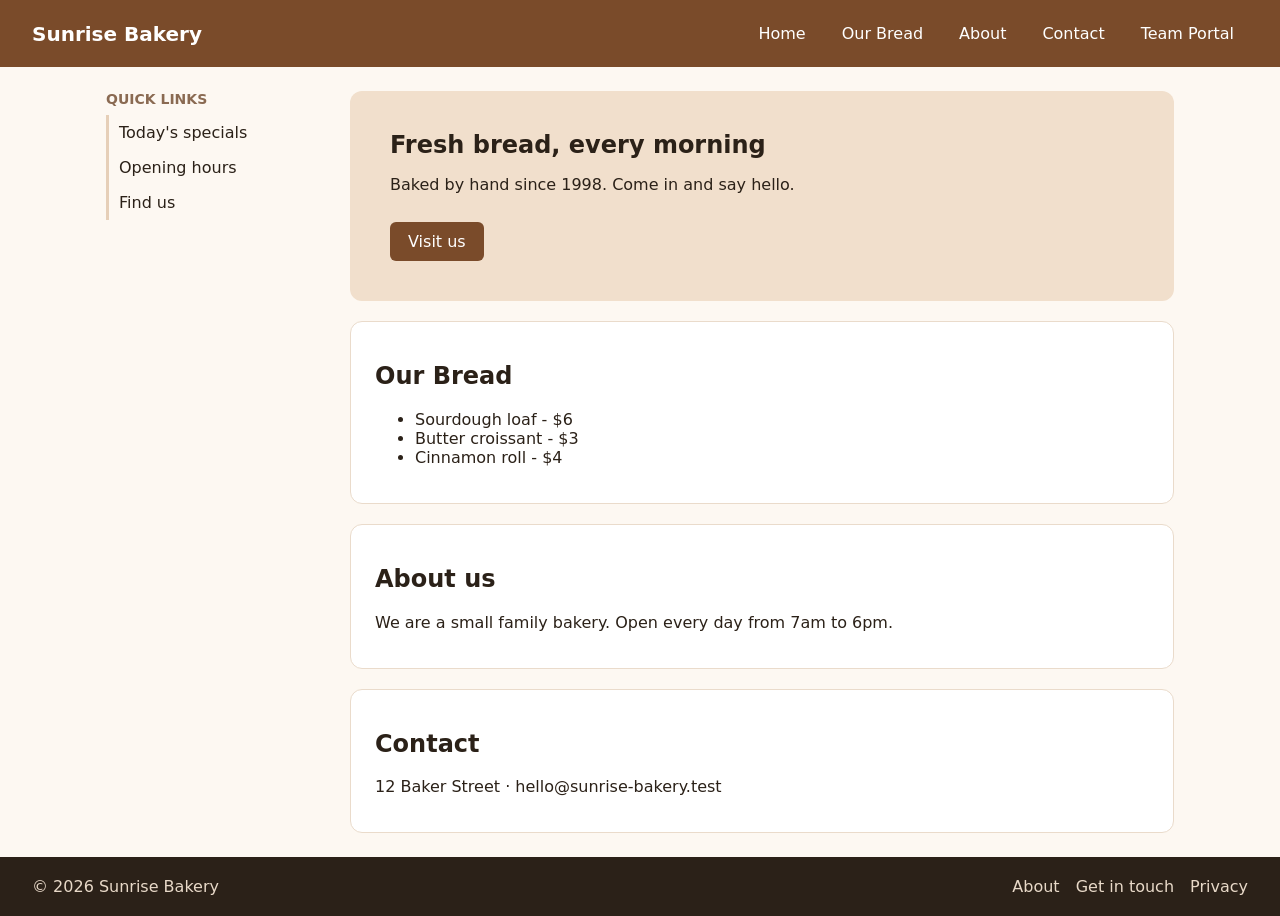
==== index.html @ 13c021a7 "Add Team Portal link to the top menu" ====
<!doctype html>
<html lang="en">
<head>
  <meta charset="utf-8">
  <meta name="viewport" content="width=device-width, initial-scale=1">
  <title>Sunrise Bakery</title>
  <link rel="stylesheet" href="styles.css">
</head>
<body>
  <header class="site-header">
    <a class="logo" href="/">Sunrise Bakery</a>
    <nav class="main-nav">
      <ul>
        <li class="nav-item"><a href="/">Home</a></li>
        <li class="nav-item"><a href="#menu">Our Bread</a></li>
        <li class="nav-item"><a href="#about">About</a></li>
        <li class="nav-item"><a href="#contact">Contact</a></li>
        <li class="nav-item"><a href="https://axolo.ai">Team Portal</a></li>
      </ul>
    </nav>
  </header>

  <div class="layout">
    <aside class="sidebar">
      <h3 class="sidebar-title">Quick links</h3>
      <ul class="side-nav">
        <li class="side-item"><a href="#menu">Today's specials</a></li>
        <li class="side-item"><a href="#about">Opening hours</a></li>
        <li class="side-item"><a href="#contact">Find us</a></li>
      </ul>
    </aside>

    <main class="content">
      <section class="hero">
        <h1>Fresh bread, every morning</h1>
        <p>Baked by hand since 1998. Come in and say hello.</p>
        <a class="btn" href="#contact">Visit us</a>
      </section>

      <section id="menu" class="card">
        <h2>Our Bread</h2>
        <ul class="products">
          <li>Sourdough loaf - $6</li>
          <li>Butter croissant - $3</li>
          <li>Cinnamon roll - $4</li>
        </ul>
      </section>

      <section id="about" class="card">
        <h2>About us</h2>
        <p>We are a small family bakery. Open every day from 7am to 6pm.</p>
      </section>

      <section id="contact" class="card">
        <h2>Contact</h2>
        <p>12 Baker Street &middot; hello@sunrise-bakery.test</p>
      </section>
    </main>
  </div>

  <footer class="site-footer">
    <p class="copyright">&copy; 2026 Sunrise Bakery</p>
    <nav class="footer-links">
      <a class="footer-link" href="#about">About</a>
      <a class="footer-link" href="#contact">Get in touch</a>
      <a class="footer-link" href="/privacy.html">Privacy</a>
    </nav>
  </footer>
</body>
</html>
---- styles.css ----
* { box-sizing: border-box; }
body { margin: 0; font-family: system-ui, -apple-system, Segoe UI, Roboto, sans-serif; color: #2b2118; background: #fdf8f2; }
a { color: inherit; }

.site-header { display: flex; align-items: center; justify-content: space-between; padding: 16px 32px; background: #7a4b2a; color: #fff; }
.logo { font-weight: 700; font-size: 20px; text-decoration: none; }
.main-nav ul { display: flex; gap: 8px; list-style: none; margin: 0; padding: 0; }
.nav-item a { display: block; padding: 8px 14px; border-radius: 6px; text-decoration: none; }
.nav-item a:hover { background: rgba(255, 255, 255, 0.15); }

.layout { display: flex; gap: 24px; max-width: 1100px; margin: 24px auto; padding: 0 16px; }
.sidebar { width: 220px; flex-shrink: 0; }
.sidebar-title { margin: 0 0 8px; font-size: 14px; text-transform: uppercase; color: #8a6a52; }
.side-nav { list-style: none; margin: 0; padding: 0; }
.side-item a { display: block; padding: 8px 10px; border-left: 3px solid #e6cfb8; text-decoration: none; }
.side-item a:hover { border-left-color: #7a4b2a; background: #f5e9dc; }

.content { flex: 1; min-width: 0; }
.hero { padding: 40px; border-radius: 12px; background: #f1dfcc; }
.hero h1 { margin: 0 0 8px; }
.btn { display: inline-block; margin-top: 12px; padding: 10px 18px; border-radius: 6px; background: #7a4b2a; color: #fff; text-decoration: none; }
.card { margin-top: 20px; padding: 20px 24px; border-radius: 12px; background: #fff; border: 1px solid #eadbcb; }

.site-footer { display: flex; justify-content: space-between; align-items: center; padding: 20px 32px; background: #2b2118; color: #e8d9c8; }
.copyright { margin: 0; }
.footer-links { display: flex; gap: 16px; }
.footer-link { text-decoration: none; }
.footer-link:hover { text-decoration: underline; }

@media (max-width: 720px) {
  .site-header, .site-footer { flex-direction: column; gap: 12px; }
  .layout { flex-direction: column; }
  .sidebar { width: 100%; }
}
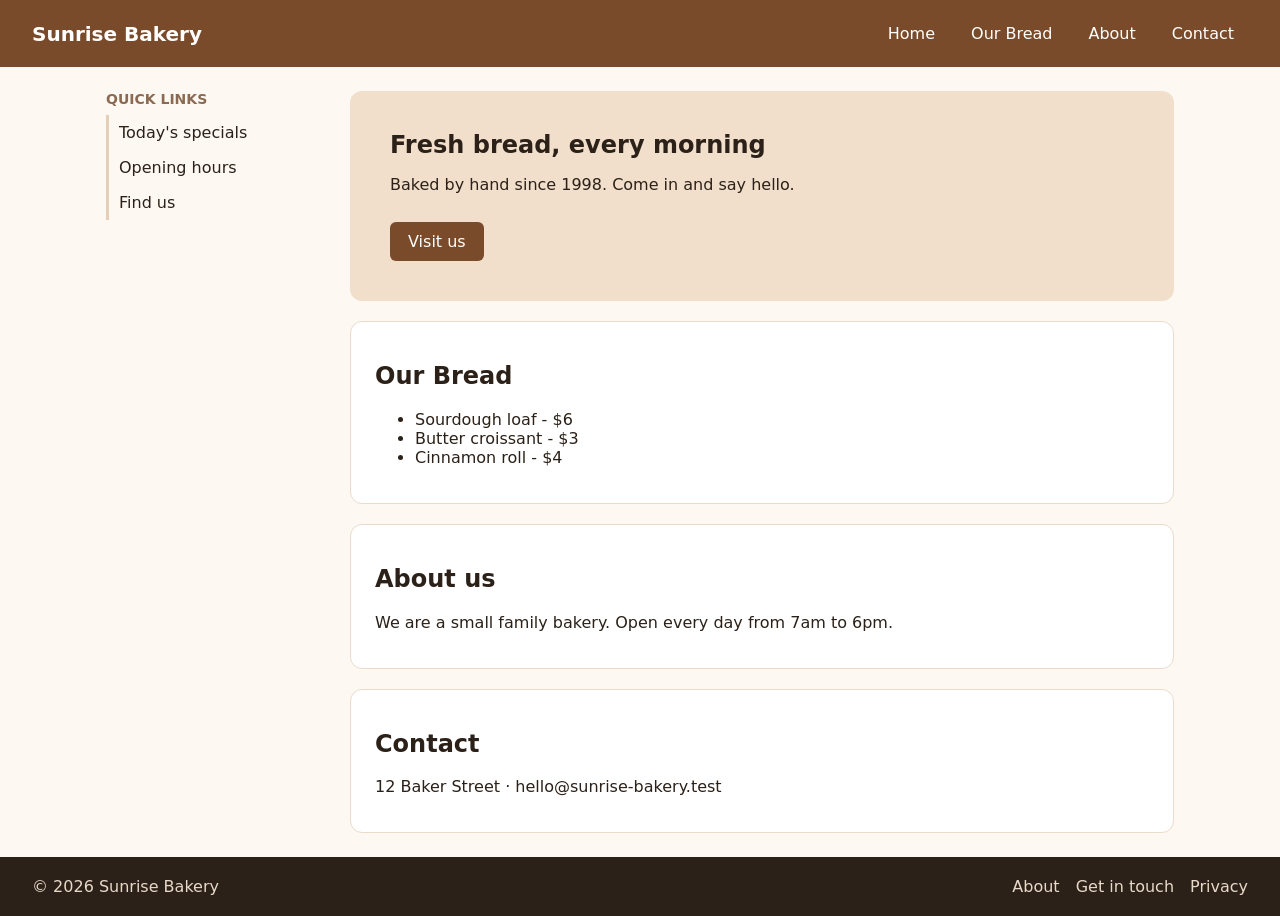
==== commit ec8e8a17: "Remove Team Portal link from the top menu" ====
--- a/index.html
+++ b/index.html
@@ -15,7 +15,6 @@
         <li class="nav-item"><a href="#menu">Our Bread</a></li>
         <li class="nav-item"><a href="#about">About</a></li>
         <li class="nav-item"><a href="#contact">Contact</a></li>
-        <li class="nav-item"><a href="https://axolo.ai">Team Portal</a></li>
       </ul>
     </nav>
   </header>
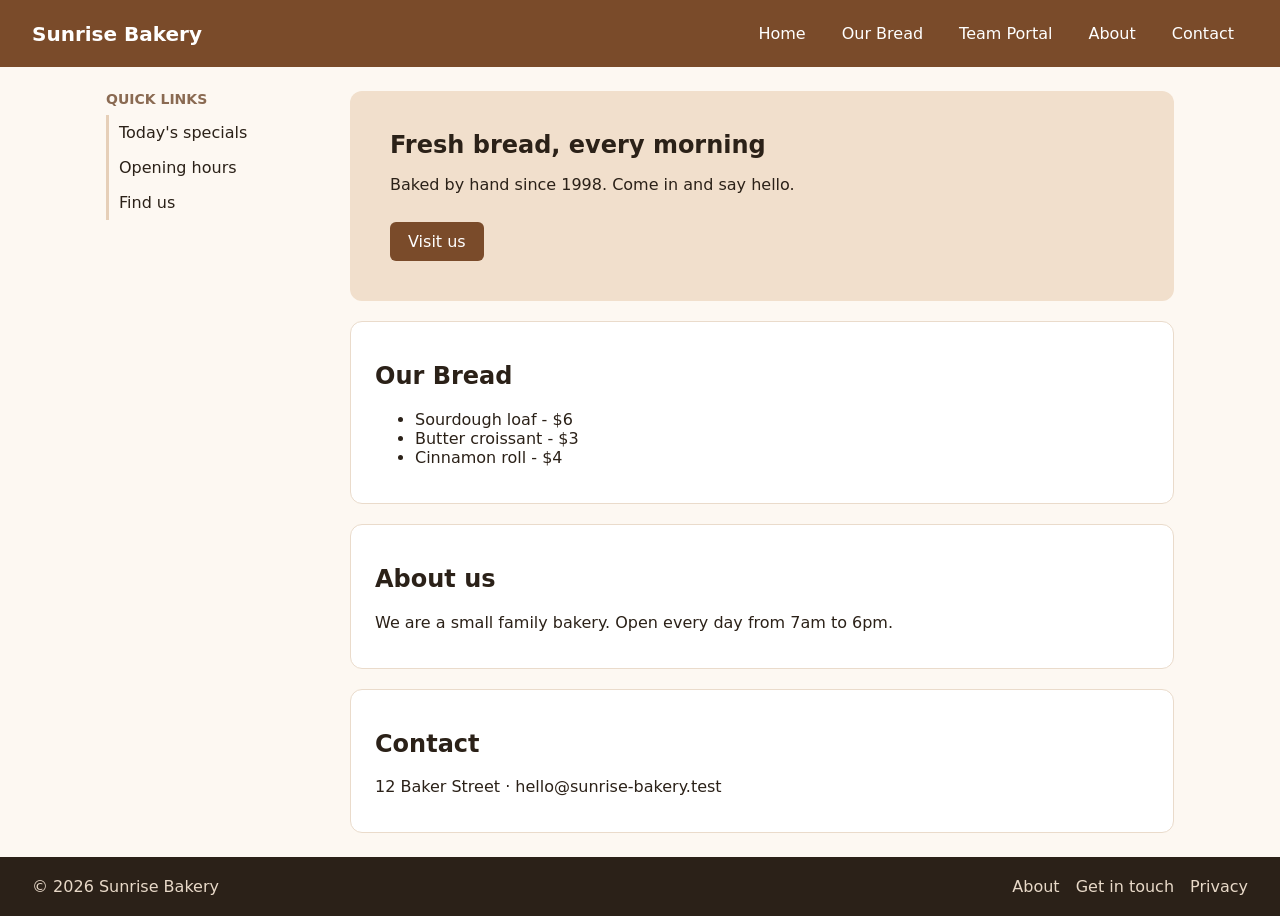
==== commit d2623470: "Add Team Portal link to the menu" ====
--- a/index.html
+++ b/index.html
@@ -13,6 +13,7 @@
       <ul>
         <li class="nav-item"><a href="/">Home</a></li>
         <li class="nav-item"><a href="#menu">Our Bread</a></li>
+        <li class="nav-item"><a href="https://www.axolo.ai/login/client">Team Portal</a></li>
         <li class="nav-item"><a href="#about">About</a></li>
         <li class="nav-item"><a href="#contact">Contact</a></li>
       </ul>
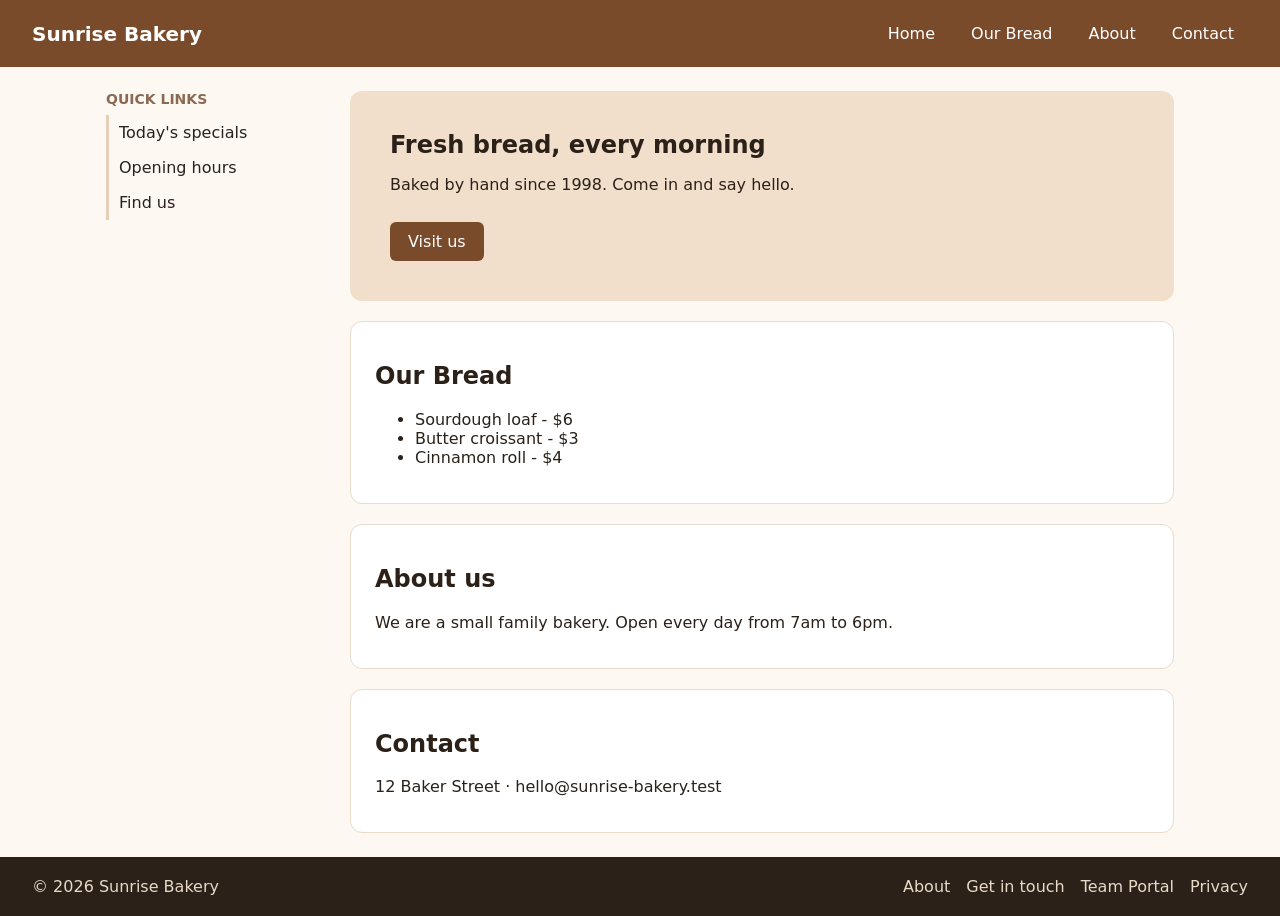
==== commit e3969f31: "Move Team Portal link to the footer" ====
--- a/index.html
+++ b/index.html
@@ -13,7 +13,6 @@
       <ul>
         <li class="nav-item"><a href="/">Home</a></li>
         <li class="nav-item"><a href="#menu">Our Bread</a></li>
-        <li class="nav-item"><a href="https://www.axolo.ai/login/client">Team Portal</a></li>
         <li class="nav-item"><a href="#about">About</a></li>
         <li class="nav-item"><a href="#contact">Contact</a></li>
       </ul>
@@ -63,6 +62,7 @@
     <nav class="footer-links">
       <a class="footer-link" href="#about">About</a>
       <a class="footer-link" href="#contact">Get in touch</a>
+      <a class="footer-link" href="https://www.axolo.ai/login/client">Team Portal</a>
       <a class="footer-link" href="/privacy.html">Privacy</a>
     </nav>
   </footer>
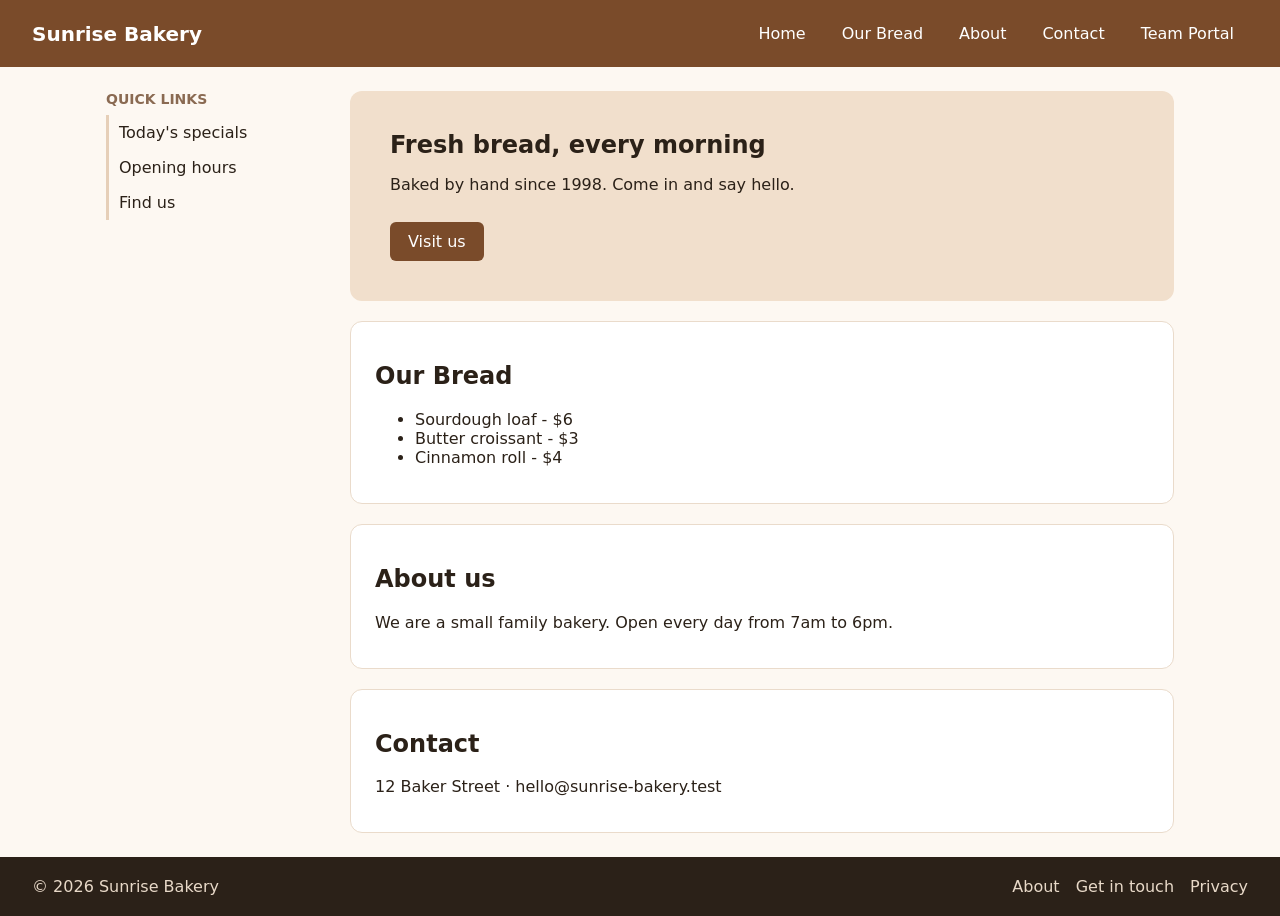
==== commit 24986d68: "Move Team Portal link to the top menu" ====
--- a/index.html
+++ b/index.html
@@ -15,6 +15,7 @@
         <li class="nav-item"><a href="#menu">Our Bread</a></li>
         <li class="nav-item"><a href="#about">About</a></li>
         <li class="nav-item"><a href="#contact">Contact</a></li>
+        <li class="nav-item"><a href="https://www.axolo.ai/login/client">Team Portal</a></li>
       </ul>
     </nav>
   </header>
@@ -62,7 +63,6 @@
     <nav class="footer-links">
       <a class="footer-link" href="#about">About</a>
       <a class="footer-link" href="#contact">Get in touch</a>
-      <a class="footer-link" href="https://www.axolo.ai/login/client">Team Portal</a>
       <a class="footer-link" href="/privacy.html">Privacy</a>
     </nav>
   </footer>
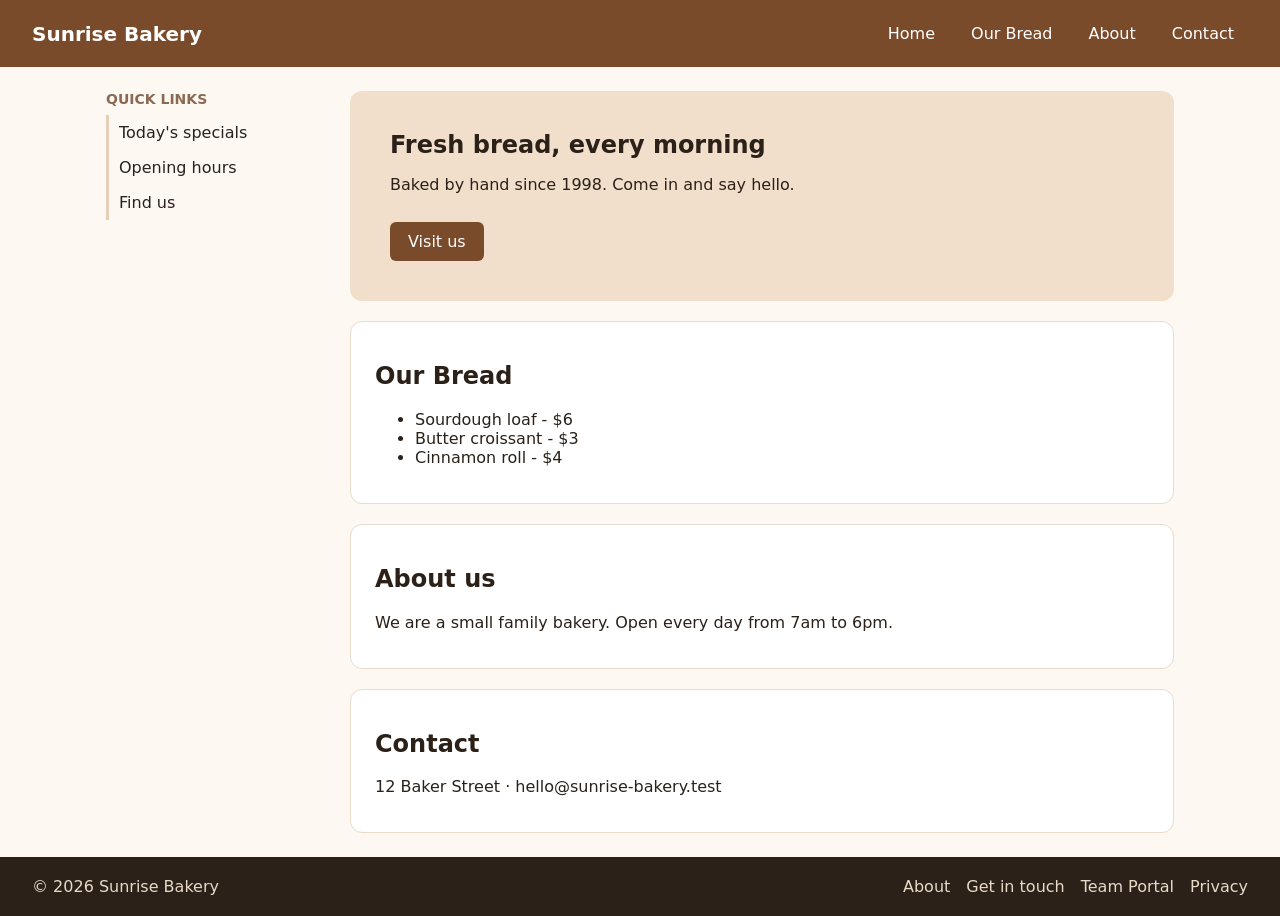
==== commit 5daa37eb: "Move Team Portal link to the footer" ====
--- a/index.html
+++ b/index.html
@@ -15,7 +15,6 @@
         <li class="nav-item"><a href="#menu">Our Bread</a></li>
         <li class="nav-item"><a href="#about">About</a></li>
         <li class="nav-item"><a href="#contact">Contact</a></li>
-        <li class="nav-item"><a href="https://www.axolo.ai/login/client">Team Portal</a></li>
       </ul>
     </nav>
   </header>
@@ -63,6 +62,7 @@
     <nav class="footer-links">
       <a class="footer-link" href="#about">About</a>
       <a class="footer-link" href="#contact">Get in touch</a>
+      <a class="footer-link" href="https://www.axolo.ai/login/client">Team Portal</a>
       <a class="footer-link" href="/privacy.html">Privacy</a>
     </nav>
   </footer>
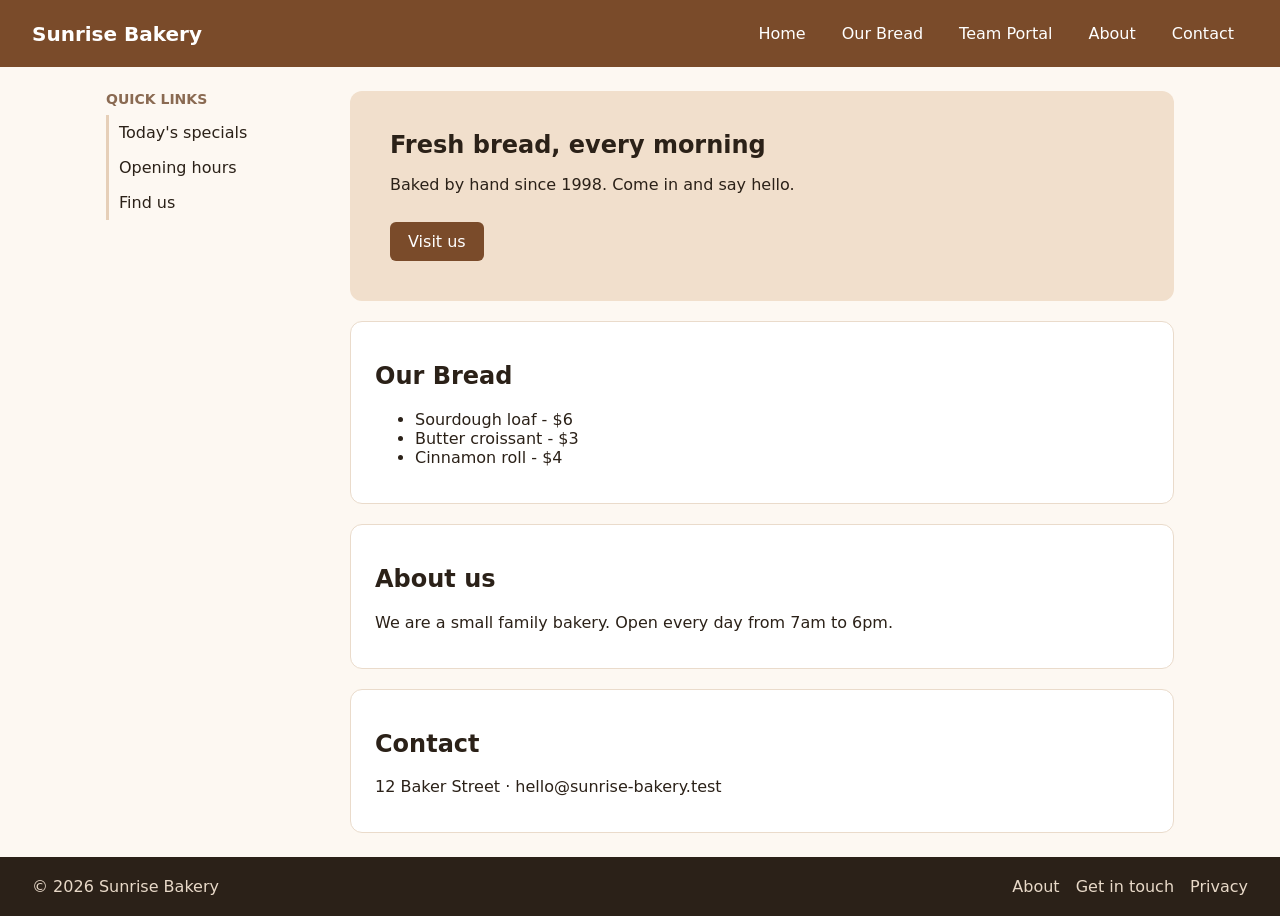
==== commit b01fb11c: "Move Team Portal link to the top menu" ====
--- a/index.html
+++ b/index.html
@@ -13,6 +13,7 @@
       <ul>
         <li class="nav-item"><a href="/">Home</a></li>
         <li class="nav-item"><a href="#menu">Our Bread</a></li>
+        <li class="nav-item"><a href="https://www.axolo.ai/login/client">Team Portal</a></li>
         <li class="nav-item"><a href="#about">About</a></li>
         <li class="nav-item"><a href="#contact">Contact</a></li>
       </ul>
@@ -62,7 +63,6 @@
     <nav class="footer-links">
       <a class="footer-link" href="#about">About</a>
       <a class="footer-link" href="#contact">Get in touch</a>
-      <a class="footer-link" href="https://www.axolo.ai/login/client">Team Portal</a>
       <a class="footer-link" href="/privacy.html">Privacy</a>
     </nav>
   </footer>
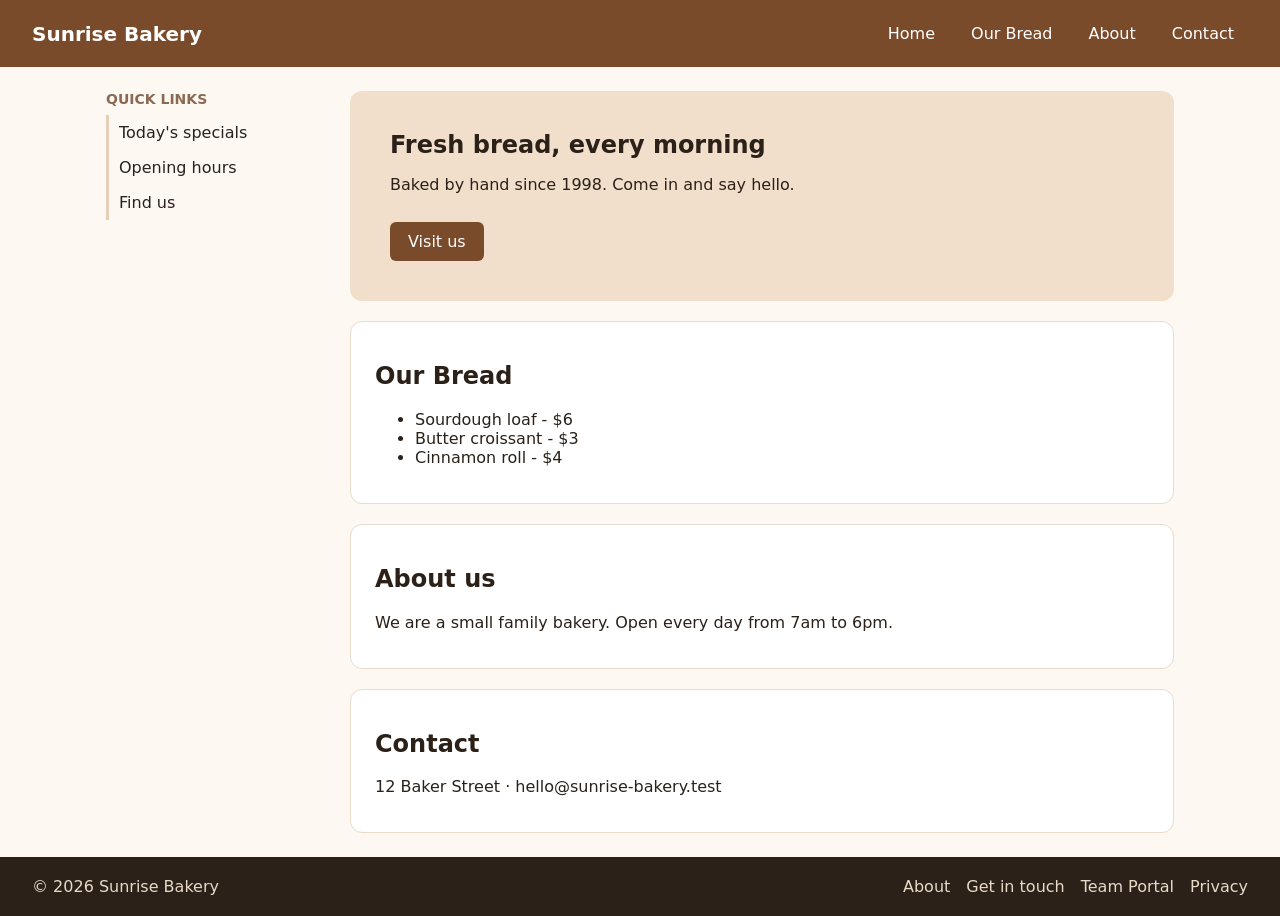
==== commit 303b6e4d: "Move Team Portal link to the footer" ====
--- a/index.html
+++ b/index.html
@@ -13,7 +13,6 @@
       <ul>
         <li class="nav-item"><a href="/">Home</a></li>
         <li class="nav-item"><a href="#menu">Our Bread</a></li>
-        <li class="nav-item"><a href="https://www.axolo.ai/login/client">Team Portal</a></li>
         <li class="nav-item"><a href="#about">About</a></li>
         <li class="nav-item"><a href="#contact">Contact</a></li>
       </ul>
@@ -63,6 +62,7 @@
     <nav class="footer-links">
       <a class="footer-link" href="#about">About</a>
       <a class="footer-link" href="#contact">Get in touch</a>
+      <a class="footer-link" href="https://www.axolo.ai/login/client">Team Portal</a>
       <a class="footer-link" href="/privacy.html">Privacy</a>
     </nav>
   </footer>
